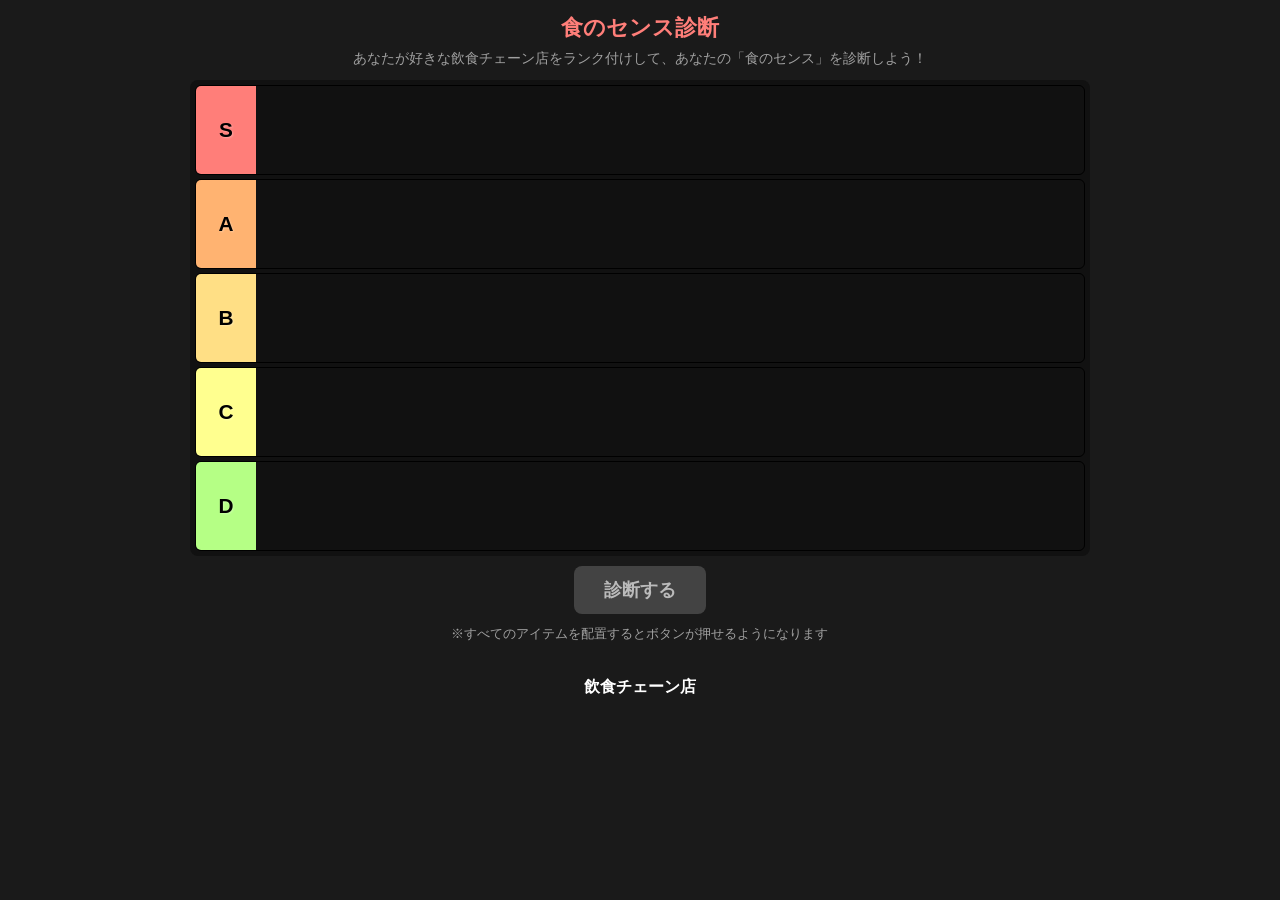
==== index.html @ 20bcf534 "修正" ====
<!DOCTYPE html>
<html lang="ja">
<head>
    <meta charset="UTF-8">
    <meta name="viewport" content="width=device-width, initial-scale=1.0">
    <title>食のセンス診断</title>
    <link rel="stylesheet" href="style.css?v=2">
    <!-- ドラッグ＆ドロップ実装用のSortableJS -->
    <script src="https://cdn.jsdelivr.net/npm/sortablejs@latest/Sortable.min.js"></script>
    <!-- 画像共有用のhtml2canvas -->
    <script src="https://cdn.jsdelivr.net/npm/html2canvas@1.4.1/dist/html2canvas.min.js"></script>
</head>
<body>
    <!-- 入力・診断画面 -->
    <div id="app-view" class="app-container">
        <header class="header">
            <h1 class="header__title">食のセンス診断</h1>
            <p class="header__description">あなたが好きな飲食チェーン店をランク付けして、あなたの「食のセンス」を診断しよう！</p>
        </header>

        <main class="main-content">
            <!-- ティア表エリア (共有時に画像化するためID付与) -->
            <section id="capture-tier-list" class="tier-list">
                <!-- Sランク -->
                <div class="tier-row">
                    <div class="tier-row__label tier-row__label--s">S</div>
                    <div class="tier-row__dropzone" data-tier="S"></div>
                </div>
                <!-- Aランク -->
                <div class="tier-row">
                    <div class="tier-row__label tier-row__label--a">A</div>
                    <div class="tier-row__dropzone" data-tier="A"></div>
                </div>
                <!-- Bランク -->
                <div class="tier-row">
                    <div class="tier-row__label tier-row__label--b">B</div>
                    <div class="tier-row__dropzone" data-tier="B"></div>
                </div>
                <!-- Cランク -->
                <div class="tier-row">
                    <div class="tier-row__label tier-row__label--c">C</div>
                    <div class="tier-row__dropzone" data-tier="C"></div>
                </div>
                <!-- Dランク -->
                <div class="tier-row">
                    <div class="tier-row__label tier-row__label--d">D</div>
                    <div class="tier-row__dropzone" data-tier="D"></div>
                </div>
            </section>

            <div class="action-area">
                <button id="diagnose-btn" class="btn btn--primary" disabled>診断する</button>
                <p class="action-area__hint">※すべてのアイテムを配置するとボタンが押せるようになります</p>
            </div>

            <section class="item-pool-section">
                <h2 class="item-pool-section__title">飲食チェーン店</h2>
                <div id="item-pool" class="item-pool" data-tier="pool">
                    <!-- JSで動的に生成 -->
                </div>
            </section>
        </main>
    </div>

    <!-- 診断結果・全画面ビュー -->
    <div id="result-view" class="result-container hidden">
        <header class="result-header">
            <h2>診断結果</h2>
        </header>
        
        <div class="result-content-wrapper">
            <!-- 1. 性格タイプ詳細 -->
            <section class="result-section hero-section">
                <div class="hero-image-wrapper">
                    <img id="result-image" src="" alt="タイプイラスト" class="hero-image">
                </div>
                <p class="meta-tier-badge" id="result-meta-tier"></p>
                <h1 class="result-type-title" id="result-type-name"></h1>
                <p class="result-desc-text" id="result-description"></p>
                
                <!-- シェアボタン群 -->
                <div class="share-actions">
                    <button id="share-twitter-btn" class="btn btn--twitter">𝕏 で結果をシェア</button>
                    <button id="download-img-btn" class="btn btn--secondary">ティア表を画像で保存</button>
                </div>
            </section>

            <!-- 2. 相性の良いタイプ -->
            <section class="result-section compatibility-section">
                <h3 class="section-title">🤝 相性の良いタイプ</h3>
                <div class="compatibility-card">
                    <p id="result-compatibility" class="compatibility-name"></p>
                    <p class="compatibility-desc">価値観を補い合える、素晴らしいパートナーになり得る存在です。</p>
                </div>
            </section>

            <!-- 3. 自身の作成したティア表（コピーを表示） -->
            <section class="result-section user-tier-section">
                <h3 class="section-title">📊 あなたの食のセンスティア表</h3>
                <!-- JSでコピーしてここに配置する -->
                <div id="user-tier-display"></div>
            </section>

            <!-- 4. 16タイプの現環境ティア表 -->
            <section class="result-section all-types-tier-section">
                <h3 class="section-title">🌍 16タイプの現環境ティア表</h3>
                <p class="section-desc">現代社会を生き抜く上での各タイプの「生きやすさ」や「強さ」のメタランキングです。</p>
                <div id="all-types-tier-display" class="meta-tier-list">
                    <!-- JSで静的に生成 -->
                </div>
            </section>

            <div class="result-footer">
                <button id="retry-btn" class="btn btn--primary">最初からやり直す</button>
            </div>
        </div>
    </div>

    <script src="script_v6.js"></script>
</body>
</html>
---- style.css ----
/* 変数定義（カラーパレット等） */
:root {
    --bg-main: #1a1a1a;
    --bg-dropzone: #2b2b2b;
    --border-color: #000000;
    --text-color: #ffffff;
    --text-muted: #a0a0a0;
    
    /* ティアごとのラベルカラー */
    --tier-s: #ff7e79; /* 薄い赤/ピンク系 */
    --tier-a: #ffb371; /* オレンジ系 */
    --tier-b: #ffdf85; /* 薄いオレンジ/ゴールド系 */
    --tier-c: #ffff8f; /* 黄色系 */
    --tier-d: #b5ff85; /* 黄緑系 */

    /* UIカラー */
    --btn-primary: #4a90e2;
    --btn-primary-hover: #357abd;
    --btn-disabled: #555555;
    --btn-twitter: #1da1f2;
    --btn-twitter-hover: #1a91da;
    --item-bg: #444444;
}

/* リセット＆ベーススタイル */
* {
    box-sizing: border-box;
    margin: 0;
    padding: 0;
}

body {
    font-family: 'Helvetica Neue', Arial, 'Hiragino Kaku Gothic ProN', 'Hiragino Sans', Meiryo, sans-serif;
    background-color: var(--bg-main);
    color: var(--text-color);
    margin: 0;
    padding: 0;
    line-height: 1.6;
    /* bodyはリザルト画面のためにスクロール許可 */
    overflow-y: auto;
    overflow-x: hidden;
}

/* ==================================================
   背景アニメーション (アイコンが流れる)
   ================================================== */
.bg-animation-container {
    position: fixed;
    top: 0;
    left: 0;
    width: 100vw;
    height: 100vh;
    z-index: -1;
    overflow: hidden;
    background-color: var(--bg-main);
    display: flex;
    flex-direction: column;
    justify-content: space-evenly;
    opacity: 0.15; /* 背景として薄く表示 */
    pointer-events: none; /* クリックなどを透過 */
}

.bg-marquee-row {
    display: flex;
    width: 100%;
    overflow: hidden;
    white-space: nowrap;
}

.bg-marquee-content {
    display: flex;
    gap: 40px;
    padding-right: 40px; /* ギャップと同じ余白でループを滑らかに */
    min-width: 100%;
}

.bg-marquee-left .bg-marquee-content {
    animation: scroll-left 90s linear infinite;
}
.bg-marquee-right .bg-marquee-content {
    animation: scroll-right 100s linear infinite;
}

.bg-icon {
    width: 70px;
    height: 70px;
    border-radius: 12px;
    object-fit: contain;
    background-color: #ffffff;
    flex-shrink: 0;
    filter: grayscale(50%) brightness(0.6); /* 目立ちすぎないように調整 */
}

@keyframes scroll-left {
    0% { transform: translateX(0); }
    100% { transform: translateX(-100%); }
}
@keyframes scroll-right {
    0% { transform: translateX(-100%); }
    100% { transform: translateX(0); }
}

/* ==================================================
   レイアウト (画面内に収める)
   ================================================== */
.app-container {
    max-width: 98%;
    margin: 0 auto;
    min-height: 100vh; /* 中身が増えたら伸びるように */
    display: flex;
    flex-direction: column;
    padding: 10px;
    box-sizing: border-box;
    overflow-y: auto; /* スクロール可能に */
}

.header {
    text-align: center;
    margin-bottom: 10px;
    flex-shrink: 0; /* 縮ませない */
}

.header__title {
    color: var(--tier-s);
    font-size: 1.4rem;
    margin-bottom: 2px;
}

.header__description {
    font-size: 0.85rem;
    color: var(--text-muted);
    margin: 0;
}

.main-content {
    display: flex;
    flex-direction: column;
    flex: 1; /* 残りの高さをすべて使う */
    min-height: 0; /* フレックス子要素がはみ出さないために重要 */
}

.tier-list {
    background-color: #111;
    border-radius: 8px;
    padding: 5px;
    display: flex;
    flex-direction: column;
    height: auto; /* 自動で伸びる */
    
    /* 幅を少し狭くして中央に配置 */
    max-width: 900px;
    width: 100%;
    margin: 0 auto 10px auto;
}

/* ティア行 */
.tier-row {
    display: flex;
    background-color: var(--tier-bg);
    margin-bottom: 4px;
    border-radius: 6px;
    /* overflow: hidden; を削除（ツールチップが外にはみ出せるようにするため） */
    border: 1px solid var(--border-color);
    min-height: 90px; /* アイコンが1列でも最低限の高さを確保しつつ、増えれば自動で伸びる */
    cursor: pointer;
}

.tier-row:last-child {
    margin-bottom: 0;
}

.tier-row__label {
    width: 60px; /* 少し細く */
    display: flex;
    align-items: center;
    justify-content: center;
    font-size: 1.3rem;
    font-weight: bold;
    color: #000;
    text-shadow: 1px 1px 2px rgba(255,255,255,0.3);
    border-top-left-radius: 5px; /* 親のoverflowを消した分の角丸補正 */
    border-bottom-left-radius: 5px;
}

.tier-row__dropzone {
    flex-grow: 1;
    display: flex;
    align-items: center;
    padding: 4px 8px;
    gap: 8px;
    overflow: visible; /* ツールチップが切れないように可視化 */
}
.tier-row__label--s { background-color: var(--tier-s); }
.tier-row__label--a { background-color: var(--tier-a); }
.tier-row__label--b { background-color: var(--tier-b); }
.tier-row__label--c { background-color: var(--tier-c); }
.tier-row__label--d { background-color: var(--tier-d); }

/* ドロップゾーン（右側のエリア） */
.tier-row__dropzone {
    flex-grow: 1;
    display: flex;
    flex-wrap: wrap;
    align-items: center;
    padding: 10px;
    gap: 10px;
    min-height: 80px;
    cursor: pointer;
}

/* ==================================================
   アクション・アイテムプール
   ================================================== */
.action-area {
    text-align: center;
    margin-bottom: 10px;
    flex-shrink: 0;
}

.action-area__hint {
    font-size: 0.8rem;
    color: var(--tier-b);
    margin-top: 5px;
}

.item-pool-section {
    flex-shrink: 0;
}

.item-pool-section__title {
    text-align: center;
    font-size: 1rem;
    margin-bottom: 5px;
    margin-top: 0;
}

.item-pool {
    display: flex;
    flex-wrap: wrap;
    overflow: visible; /* ツールチップ用 */
    gap: 10px;
    padding: 20px 5px 5px 5px; /* 上部にツールチップ用の余白 */
    justify-content: center;
    cursor: pointer;
}

/* ドラッグするアイテム（アイコンメイン） */
.value-item {
    background-color: #ffffff;
    border: none;
    box-shadow: 0 4px 10px rgba(0,0,0,0.4);
    padding: 0;
    border-radius: 12px;
    cursor: grab;
    user-select: none;
    transition: transform 0.2s;
    position: relative;
    
    flex: 0 0 60px;
    width: 60px;
    height: 60px;
}

.value-item__icon {
    width: 100%;
    height: 100%;
    border-radius: 12px;
    object-fit: contain;
    display: block;
}

.value-item:hover {
    transform: scale(1.15);
}

.value-item:active {
    cursor: grabbing;
}

/* ホバー時のテキスト（ツールチップ） */
.value-item__text {
    position: absolute;
    bottom: 100%; /* アイコンの真上に配置 */
    left: 50%;
    transform: translate(-50%, -5px);
    background-color: rgba(0, 0, 0, 0.95);
    color: #fff;
    padding: 6px 12px;
    border-radius: 6px;
    font-size: 0.9rem;
    font-weight: bold;
    white-space: nowrap;
    opacity: 0;
    pointer-events: none; /* ホバーの邪魔にならないように */
    transition: opacity 0.2s, transform 0.2s;
    z-index: 9999; /* 確実に一番前面に表示 */
    border: 1px solid #555;
    box-shadow: 0 4px 12px rgba(0,0,0,0.5);
}

.value-item:hover .value-item__text {
    opacity: 1;
    transform: translate(-50%, -10px); /* 少し上にフワッと浮くアニメーション */
}

/* ティア表（ドロップゾーン）に入った際のサイズ調整 */
.tier-row__dropzone .value-item {
    flex: 0 1 76px; /* 基本は76pxだが、12個並んだ時は自動で縮む */
    width: 76px;
    height: 76px;
}

/* ドラッグ中のアイテムのスタイル（SortableJSが付与） */
.sortable-ghost {
    opacity: 0.4;
    background-color: #666;
}
.sortable-drag {
    box-shadow: 0 5px 15px rgba(0,0,0,0.5);
    transform: scale(1.05);
}

/* アクションエリア（ボタン周り） */
.action-area {
    text-align: center;
    margin-bottom: 30px;
}

.action-area__hint {
    font-size: 0.8rem;
    color: var(--text-muted);
    margin-top: 10px;
}

/* ボタン汎用 */
.btn {
    padding: 12px 30px;
    font-size: 1.1rem;
    font-weight: bold;
    border: none;
    border-radius: 8px;
    cursor: pointer;
    transition: all 0.2s;
    color: #fff;
}

.btn:disabled {
    background-color: var(--btn-disabled);
    cursor: not-allowed;
    opacity: 0.7;
}

.btn--primary {
    background-color: var(--btn-primary);
}

.btn--primary:not(:disabled):hover {
    background-color: var(--btn-primary-hover);
    transform: translateY(-2px);
}

.btn--secondary {
    background-color: #555;
}

.btn--secondary:hover {
    background-color: #666;
}

.btn--twitter {
    background-color: var(--btn-twitter);
}

.btn--twitter:hover {
    background-color: var(--btn-twitter-hover);
}

/* ==================================================
   全画面表示 / 結果ビュー
   ================================================== */
.hidden {
    display: none !important;
}

.result-container {
    width: 100%;
    min-height: 100vh;
    background-color: transparent; /* 背景アニメーションを透過させる */
    color: var(--text-color);
    padding-bottom: 50px;
}

.result-header {
    background-color: #222;
    padding: 15px;
    text-align: center;
    border-bottom: 1px solid #444;
    position: sticky;
    top: 0;
    z-index: 100;
}

.result-content-wrapper {
    max-width: 800px; /* 結果画面は読みやすさ重視で幅を絞る */
    margin: 0 auto;
    padding: 20px;
    display: flex;
    flex-direction: column;
    gap: 40px;
}

.result-section {
    background-color: #222;
    padding: 30px;
    border-radius: 12px;
    border: 1px solid #333;
    box-shadow: 0 4px 15px rgba(0,0,0,0.3);
}

.section-title {
    font-size: 1.4rem;
    color: var(--tier-b);
    margin-bottom: 20px;
    border-bottom: 2px solid #444;
    padding-bottom: 10px;
    text-align: center;
}
.section-desc {
    text-align: center;
    font-size: 0.9rem;
    color: var(--text-muted);
    margin-bottom: 20px;
}

/* ヒーローセクション（結果メイン） */
.hero-section {
    text-align: center;
    border-color: var(--tier-a);
}

.hero-image-wrapper {
    width: 100%;
    max-width: 600px;
    margin: 0 auto 30px;
    border-radius: 20px;
    overflow: hidden;
    border: 4px solid #444;
    background-color: #000;
    box-shadow: 0 15px 40px rgba(0,0,0,0.6);
}

.hero-image {
    width: 100%;
    height: auto;
    aspect-ratio: 1/1;
    object-fit: contain;
    background-color: #ffffff;
    display: block;
}

.meta-tier-badge {
    display: inline-block;
    background-color: var(--tier-s);
    color: #000;
    font-weight: bold;
    padding: 4px 12px;
    border-radius: 20px;
    font-size: 0.9rem;
    margin-bottom: 15px;
}

.result-type-title {
    font-size: 2rem;
    margin-bottom: 20px;
    color: #fff;
}

.result-desc-text {
    font-size: 1.05rem;
    line-height: 1.8;
    color: #ddd;
    text-align: left;
    margin-bottom: 30px;
    background: #1a1a1a;
    padding: 20px;
    border-radius: 8px;
}

/* シェアボタン群 */
.share-actions {
    display: flex;
    justify-content: center;
    gap: 15px;
    flex-wrap: wrap;
}
.share-actions .btn {
    min-width: 200px;
}

/* 相性セクション */
.compatibility-card {
    background-color: #1a1a1a;
    padding: 20px;
    border-radius: 8px;
    text-align: center;
    border-left: 4px solid var(--tier-s);
}
.compatibility-name {
    font-size: 1.5rem;
    font-weight: bold;
    color: #fff;
    margin-bottom: 10px;
}
.compatibility-desc {
    color: var(--text-muted);
    font-size: 0.95rem;
}

/* ユーザーのティア表表示用 */
#user-tier-display .tier-list {
    pointer-events: none; /* リードオンリーにする */
    margin-bottom: 0;
}
#user-tier-display .value-item__text {
    /* 結果画面では文字を常に表示するかツールチップのままにするか */
    /* ここではツールチップのままにしますが、少し見やすくします */
}

/* 16タイプのメタティア表 */
.meta-tier-list {
    display: flex;
    flex-direction: column;
    border: 2px solid var(--border-color);
    background-color: var(--border-color);
    gap: 2px;
    border-radius: 4px;
}
.meta-tier-list .tier-row__dropzone {
    padding: 10px;
    gap: 10px;
}

.meta-tier-icon-wrapper {
    position: relative;
    width: 68px;
    height: 68px;
    flex-shrink: 0;
    cursor: pointer;
    background-color: #ffffff;
    border: 1px solid #444;
    border-radius: 8px;
}

.meta-tier-icon {
    width: 100%;
    height: 100%;
    border-radius: 8px;
    object-fit: contain;
}

.meta-tier-tooltip {
    position: absolute;
    bottom: 100%;
    left: 50%;
    transform: translate(-50%, -5px);
    background-color: rgba(0, 0, 0, 0.95);
    color: #fff;
    padding: 6px 12px;
    border-radius: 6px;
    font-size: 0.85rem;
    font-weight: bold;
    white-space: nowrap;
    opacity: 0;
    pointer-events: none;
    transition: opacity 0.2s, transform 0.2s;
    z-index: 9999;
    border: 1px solid #555;
    box-shadow: 0 4px 12px rgba(0,0,0,0.5);
}

.meta-tier-icon-wrapper:hover .meta-tier-tooltip {
    opacity: 1;
    transform: translate(-50%, -10px);
}

.result-footer {
    text-align: center;
    margin-top: 40px;
}

@media (max-width: 600px) {
    /* ティア表内のアイコンを最大3行に収めつつ、アイテム数に応じて自動縮小する */
    .tier-row {
        min-height: 50px; /* スマホでは空の行の縦幅をコンパクトに */
    }
    .tier-row__label {
        flex-shrink: 0;
        width: 40px; /* スマホではラベルも少し細く */
        font-size: 1rem;
    }
    .tier-row__dropzone {
        display: grid;
        grid-template-columns: repeat(var(--cols, 4), 1fr);
        gap: 2px;
        padding: 4px;
        align-content: start;
    }
    
    /* 最初のアイコンプールのタイトルを隠し、上に詰める */
    .item-pool-section__title {
        display: none !important;
    }
    
    /* アイコンプールを6列のグリッドにして縦幅を抑える */
    .item-pool {
        display: grid !important;
        grid-template-columns: repeat(6, 1fr) !important;
        gap: 4px;
        padding-top: 5px;
    }

    .tier-row__dropzone .value-item,
    .tier-row__dropzone .meta-tier-icon-wrapper,
    .item-pool .value-item {
        flex: none;
        width: 100%;
        max-width: none;
        height: auto;
        aspect-ratio: 1 / 1;
    }

    .share-actions {
        flex-direction: column;
    }
    .share-actions .btn {
        width: 100%;
    }
    .result-type-title {
        font-size: 1.6rem;
    }
}

/* タップ選択時のスタイル */
.value-item.selected {
    outline: 4px solid #ff4757;
    outline-offset: -2px;
    transform: scale(1.05);
    box-shadow: 0 0 15px rgba(255, 71, 87, 0.8);
    z-index: 10;
}
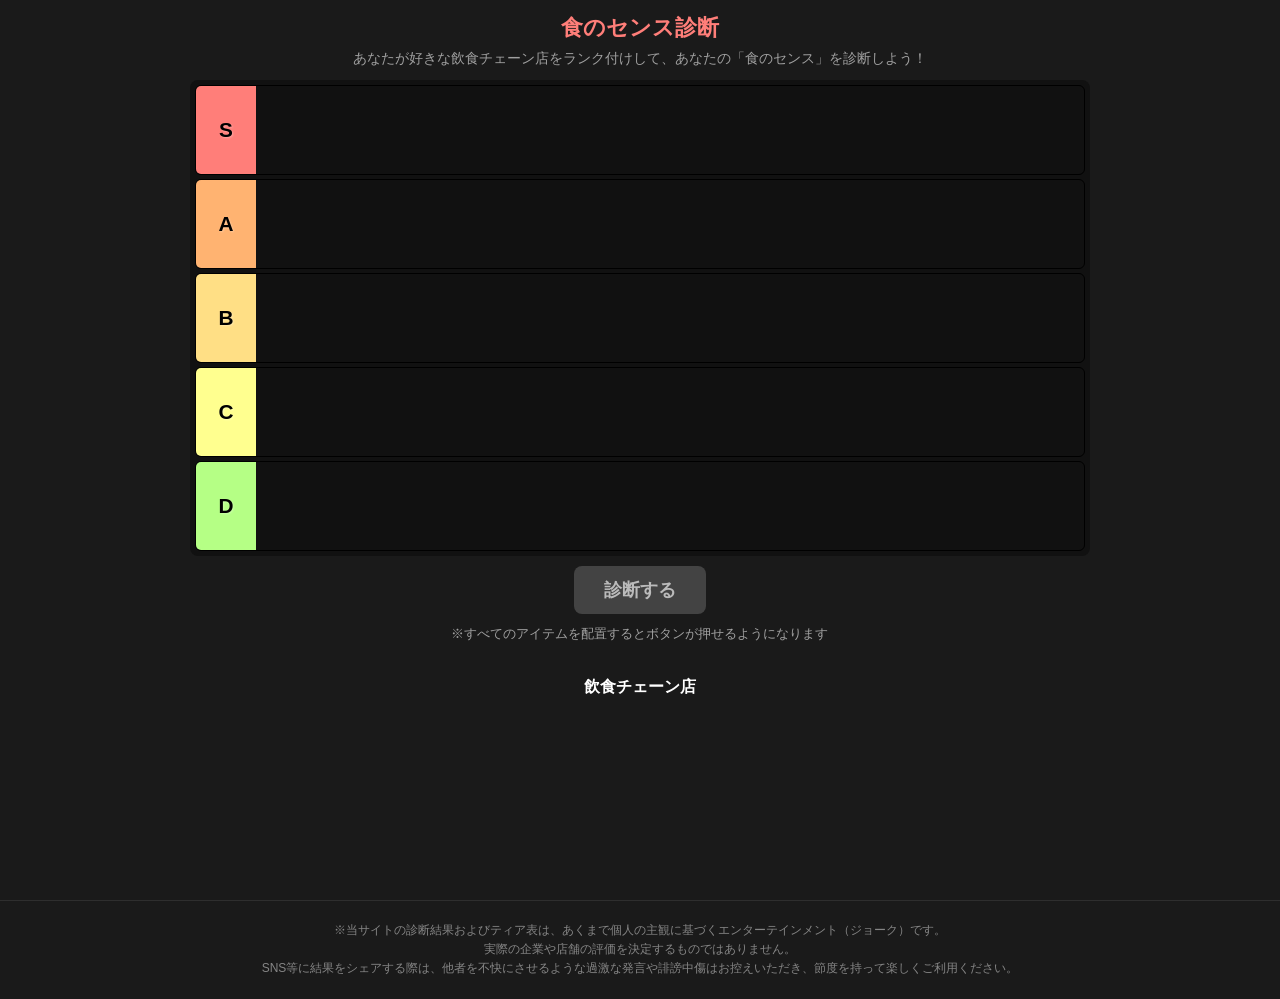
==== commit 49cd19e9: "s" ====
--- a/index.html
+++ b/index.html
@@ -110,12 +110,17 @@
                 </div>
             </section>
 
-            <div class="result-footer">
-                <button id="retry-btn" class="btn btn--primary">最初からやり直す</button>
+            <div class="result-footer" style="display: flex; flex-direction: column; align-items: center; gap: 15px;">
+                <button id="retry-btn" class="btn btn--primary" style="width: 100%; max-width: 300px;">最初からやり直す</button>
+                <a href="https://x.com/aketa_webdesign" target="_blank" class="btn btn--twitter" style="width: 100%; max-width: 300px; text-decoration: none; display: flex; justify-content: center; align-items: center; box-sizing: border-box;">他の診断もやってみる</a>
             </div>
         </div>
     </div>
 
-    <script src="script_v6.js"></script>
+    <footer class="site-footer">
+        <p>※当サイトの診断結果およびティア表は、あくまで個人の主観に基づくエンターテインメント（ジョーク）です。<br>実際の企業や店舗の評価を決定するものではありません。<br>SNS等に結果をシェアする際は、他者を不快にさせるような過激な発言や誹謗中傷はお控えいただき、節度を持って楽しくご利用ください。</p>
+    </footer>
+
+    <script src="script_v11.js"></script>
 </body>
 </html>
--- a/style.css
+++ b/style.css
@@ -225,6 +225,7 @@
 
 .item-pool-section {
     flex-shrink: 0;
+    padding-bottom: 80px; /* 画面下部に余裕を持たせる */
 }
 
 .item-pool-section__title {
@@ -648,3 +649,19 @@
     box-shadow: 0 0 15px rgba(255, 71, 87, 0.8);
     z-index: 10;
 }
+
+/* フッター（注意事項） */
+.site-footer {
+    text-align: center;
+    font-size: 0.75rem;
+    color: var(--text-muted);
+    padding: 20px 15px;
+    margin-top: auto;
+    border-top: 1px solid #333;
+    background-color: var(--bg-main);
+    opacity: 0.8;
+}
+.site-footer p {
+    margin: 0;
+    line-height: 1.6;
+}
